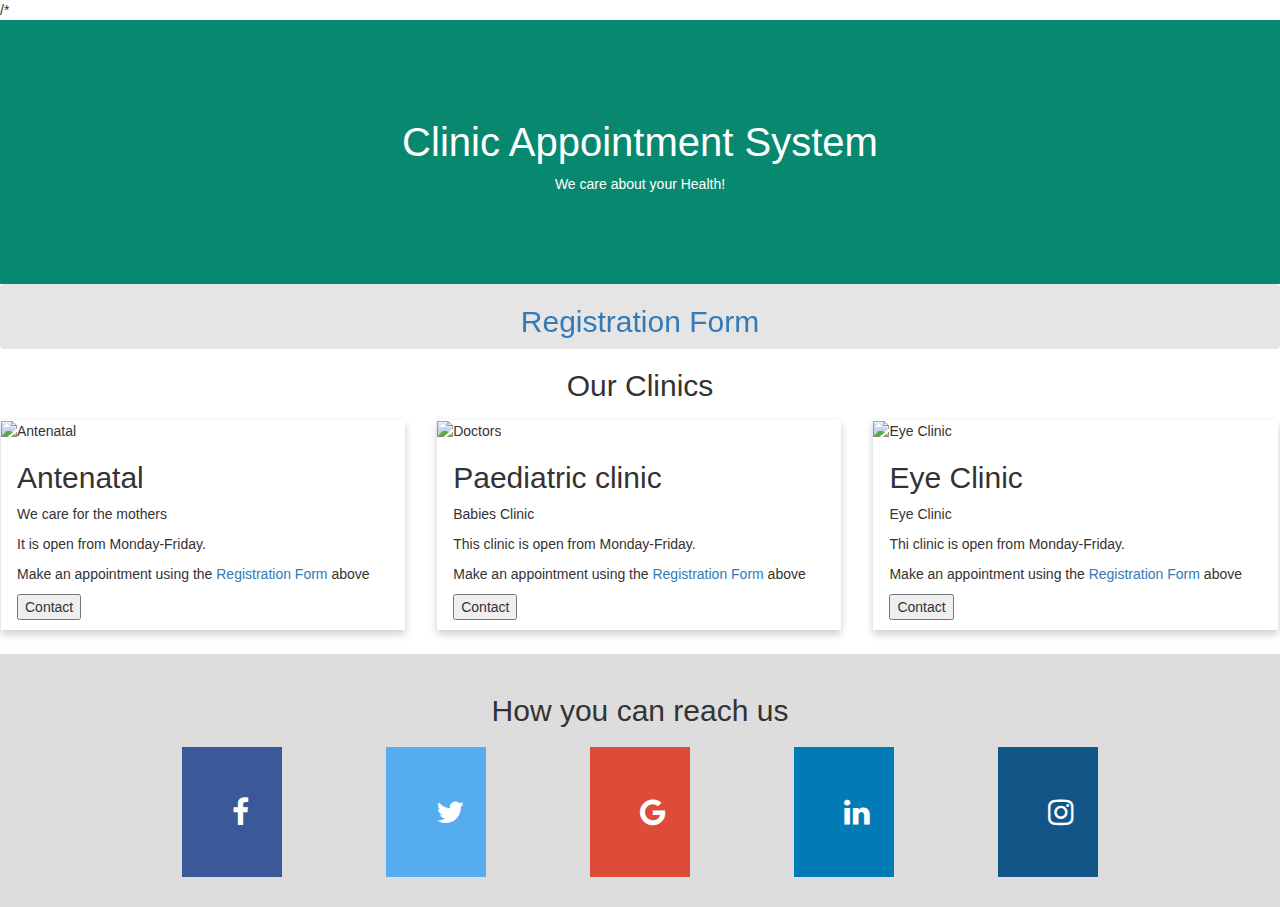
==== index.html @ 600f1c12 "Add files via upload" ====
<!DOCTYPE html>
<html lang="en">
<head>
  <title>Imani Clinic Appointment Form</Form></title>
  <meta charset="utf-8">
  <meta name="viewport" content="width=device-width, initial-scale=1">
  <link rel="stylesheet" href="https://maxcdn.bootstrapcdn.com/bootstrap/3.4.1/css/bootstrap.min.css">
  /*<link rel="stylesheet" href="https://cdnjs.cloudflare.com/ajax/libs/font-awesome/4.7.0/css/font-awesome.min.css">
  <link rel="stylesheet" href="./main.css">
  <script src="https://ajax.googleapis.com/ajax/libs/jquery/3.6.0/jquery.min.js"></script>
  <script src="https://maxcdn.bootstrapcdn.com/bootstrap/3.4.1/js/bootstrap.min.js"></script>
</head>
<body>

<div class="header"id="header">
  <h1>Clinic Appointment System</h1>
  <p>We care about your Health!</p> 
</div>
<div class="navbar" id ="navbar">
  <a href="./clinicf.html"><h2>Registration Form</h2></a>
</div>

<h2 style="text-align:center">Our Clinics</h2>
<div class="row">
  <div class="column">
    <div class="card">
      <img src="images/doctor2.jpg" alt="Antenatal" style="width:100%">
      <div class="container">
        <h2>Antenatal</h2>
        <p class="title">We care for the mothers</p>
        <p>It is open from Monday-Friday.</p>
        <p>Make an appointment using the <a href="./clinicf.html">Registration Form </a> above</p>
        <p><button class="button">Contact</button></p>
      </div>
    </div>
  </div>

  <div class="column">
    <div class="card">
      <img src="images/padiatric2.jpg" alt="Doctors" style="width:100%">
      <div class="container">
        <h2>Paediatric clinic</h2>
        <p class="title">Babies Clinic</p>
        <p>This clinic is open from Monday-Friday.</p>
        <p>Make an appointment using the <a href="./clinicf.html">Registration Form</a> above</p>
        <p><button class="button">Contact</button></p>
      </div>
    </div>
  </div>
  
  <div class="column">
    <div class="card">
      <img src="images/eye1.jpg" alt="Eye Clinic" style="width:100%">
      <div class="container">
        <h2>Eye Clinic</h2>
        <p class="title">Eye Clinic</p>
        <p>Thi clinic is open from Monday-Friday.</p>
        <p>Make an appointment using the <a href="./clinicf.html">Registration Form</a> above</p>
        <p><button class="button">Contact</button></p>
      </div>
    </div>
  </div>
</div>
<footer>
  <div class="footer"id="footer">
    <h2>How you can reach us</h2>
    <nav>
      <a href="https://www.facebook.com/halisistore" class="fa fa-facebook"></a> 
      <a href="https://twitter.com/i/flow/login" class="fa fa-twitter"></a>
      <a href="https://www.google.com/" class="fa fa-google"></a>
      <a href="https://www.linkedin.com/mercyccheruiyot" class="fa fa-linkedin"></a>
      <a href=" https://www.instagram.com/halisistore" class="fa fa-instagram"></a>
    </nav>
  </div>
  
</footer>

</body>
</html>
---- main.css ----
body {
    font-family: Arial, Helvetica, sans-serif;
    margin: 0;
    
  }
  
  .header {
    padding: 80px;
    text-align: center;
    background: #08886e;
    color: white;
  }
  
  .header h1 {
    font-size: 40px;
    text-align: center;
  }
  a h2{
    text-align: center;
  }

  .navbar {
    overflow: hidden;
    background-color: rgba(51, 51, 51, 0.13);
    position: sticky;
    position: -webkit-sticky;
    top: 0;
    text-align:center
  }
  .column {
    float: left;
    width: 33.3%;
    margin-bottom: 16px;
    padding: 0 8px;
  }
  .card {
    box-shadow: 0 4px 8px 0 rgba(0, 0, 0, 0.2);
    margin: 8px;}
    .container {
      padding: 0 16px;
    }
    
    .container::after, .row::after {
      content: "";
      clear: both;
      display: table;
    }

  .footer {
    padding: 20px;
    text-align: center;
    background: #ddd;
  }
  
 
  @media screen and (max-width: 700px) {
    .row {   
      flex-direction: column;
    }
  }
  
      .fa {
        padding: 50px;
        font-size: 30px;
        width: 60px;
        text-align: center;
        text-decoration: none;
        margin: 10px 50px;
      }
      
      .fa:hover {
          opacity: 0.7;
      }
      
      .fa-facebook {
        background: #3B5998;
        color: white;
      }
      
      .fa-twitter {
        background: #55ACEE;
        color: white;
      }
      
      .fa-google {
        background: #dd4b39;
        color: white;
      }
      
      .fa-linkedin {
        background: #007bb5;
        color: white;
      }
    
      
      .fa-instagram {
        background: #125688;
        color: white;
      }
      
.clinicf{
	width: 450px;
	font-size: 16px;
	background: #495C70;
	padding: 30px 30px 15px 30px;
	border: 5px solid #53687E;
}
.clinicf input[type=submit],
.clinicf input[type=button],
.clinicf input[type=text],
.clinicf input[type=tel],
.clinicf input[type=email],
.clinicf textarea,
.clinicf label
{
	font-family: Georgia, "Times New Roman", Times, serif;
	font-size: 16px;
	color: #fff;

}
.clinicf input[type=tel]
{
    font-family: Georgia, "Times New Roman", Times, serif;
	font-size: 16px;
	color: #394D61;

}
.clinicf label {
	display:block;
	margin-bottom: 10px;
}
.clinicf label > span{
	display: inline-block;
	float: left;
	width: 150px;
}
.clinicf input[type=text],
.clinicf input[type=email] 
{
	background: transparent;
	border: none;
	border-bottom: 1px dashed #83A4C5;
	width: 275px;
	outline: none;
	padding: 0px 0px 0px 0px;
	font-style: italic;
}
.clinicf textarea{
	font-style: italic;
	padding: 0px 0px 0px 0px;
	background: transparent;
	outline: none;
	border: none;
	border-bottom: 1px dashed #83A4C5;
	width: 275px;
	overflow: hidden;
	resize:none;
	height:20px;
}

.clinicf textarea:focus, 
.clinicf input[type=text]:focus,
clinicf input[type=tel]:focus,
.clinicf input[type=email]:focus,
.clinicf input[type=email] :focus
{
	border-bottom: 1px dashed #D9FFA9;
}

.clinicf input[type=submit],
.clinicf input[type=button]{
	background: #576E86;
	border: none;
	padding: 8px 10px 8px 10px;
	border-radius: 5px;
	color: #A8BACE;
}
.clinicf input[type=submit]:hover,
.clinicf input[type=button]:hover{
background: #394D61;
}
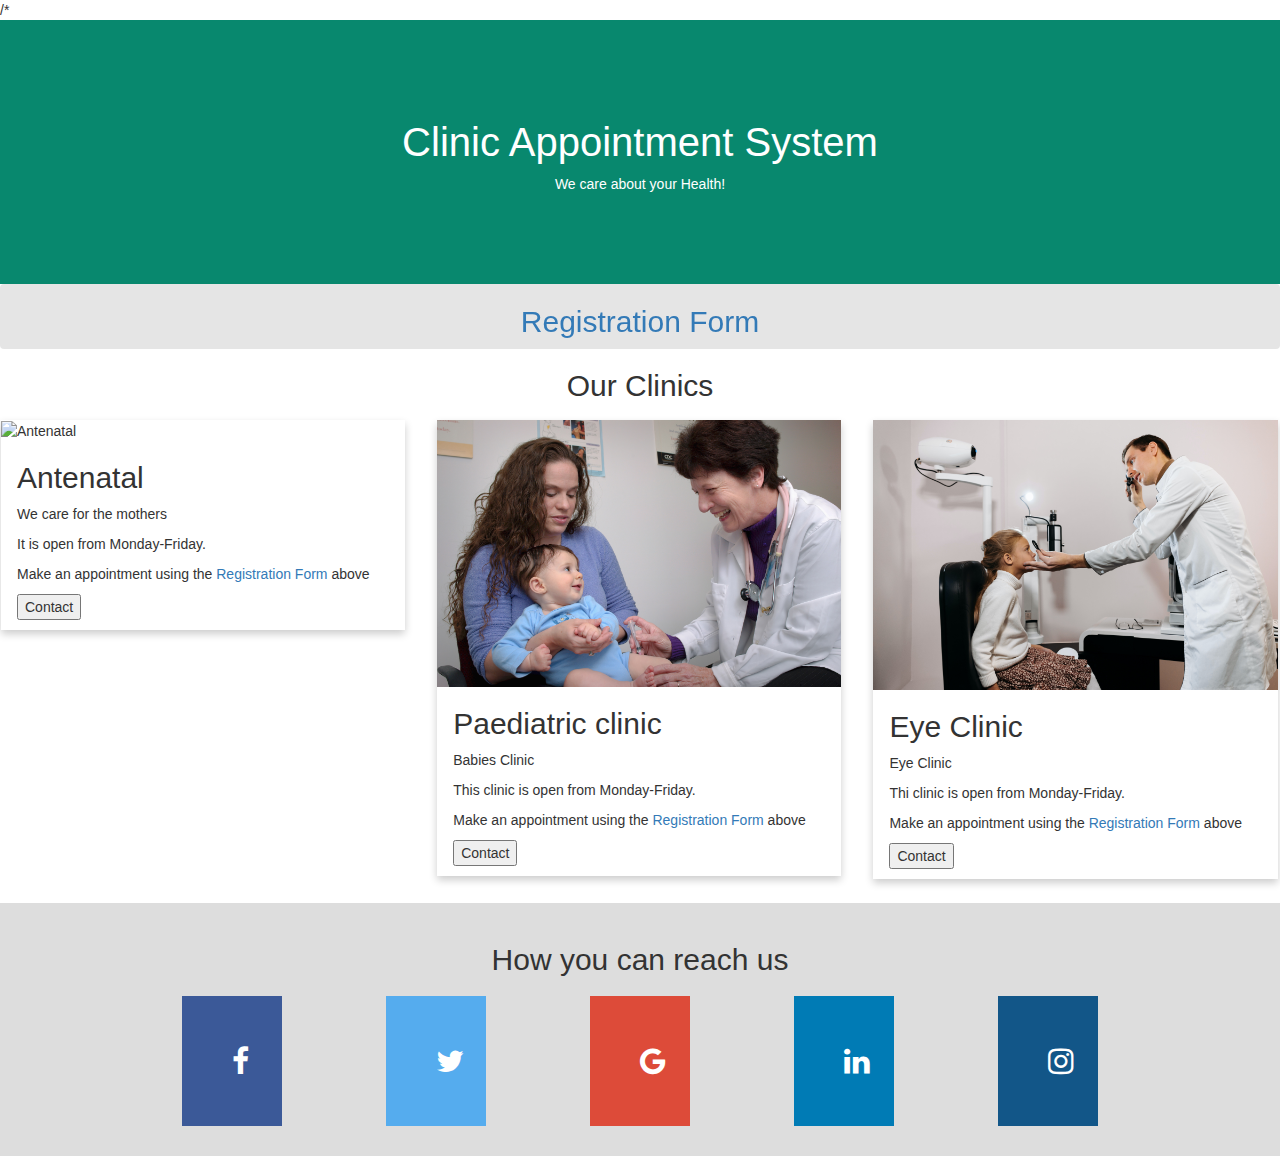
==== commit c22bfb2b: "Completed assignment" ====
--- a/index.html
+++ b/index.html
@@ -18,20 +18,41 @@
 </div>
 <div class="navbar" id ="navbar">
   <a href="./clinicf.html"><h2>Registration Form</h2></a>
+  <p id="demo"></p>
+  <script>
+    const x=document.getElementById("navbar");
+x.addEventListener("click",register);
+ function register(){
+alert("Register Here!");
+   
+}
+  </script>
 </div>
 
 <h2 style="text-align:center">Our Clinics</h2>
 <div class="row">
   <div class="column">
     <div class="card">
-      <img src="images/doctor2.jpg" alt="Antenatal" style="width:100%">
+      <img id="image"src="images/doctor2.jpg" alt="Antenatal" style="width:100%">
       <div class="container">
         <h2>Antenatal</h2>
         <p class="title">We care for the mothers</p>
         <p>It is open from Monday-Friday.</p>
         <p>Make an appointment using the <a href="./clinicf.html">Registration Form </a> above</p>
-        <p><button class="button">Contact</button></p>
+    
+        <p><button class="button" onclick= "showHide()">Contact</button></p>
       </div>
+      <script>
+      function showHide(){
+        const myform1= document.getElementById("myform1");
+        if(myform1.style.display==="none"){
+           myform1.style.display="block";
+        }
+        else{
+           myform1.style.display="none";
+        }
+     };
+    </script>
     </div>
   </div>
 
@@ -43,7 +64,7 @@
         <p class="title">Babies Clinic</p>
         <p>This clinic is open from Monday-Friday.</p>
         <p>Make an appointment using the <a href="./clinicf.html">Registration Form</a> above</p>
-        <p><button class="button">Contact</button></p>
+        <p><button class="button" onclick= "showHide()" >Contact</button></p>
       </div>
     </div>
   </div>
@@ -56,7 +77,7 @@
         <p class="title">Eye Clinic</p>
         <p>Thi clinic is open from Monday-Friday.</p>
         <p>Make an appointment using the <a href="./clinicf.html">Registration Form</a> above</p>
-        <p><button class="button">Contact</button></p>
+        <p><button class="button"onclick="showHide()">Contact</button></p>
       </div>
     </div>
   </div>
@@ -74,6 +95,35 @@
   </div>
   
 </footer>
+<form id="myform1" class="clinicf" id="form" >
+  <h1>Imani Clinic Appointment Form</h1>
+  
+    <label for="fullname">
+    <span>Enter Your Name</span><input type="text"id="fullname"name="fullname" required="true" />
+    </label>
+    <label for="email">
+    <span>Email Address</span><input type="email" id="email" name="email" required="true" />
+    </label>
+    <label for="phone">
+    <span>Phone number:</span><input type="tel" id="phone" name="phone" placeholder="07xx-xxxxxx"pattern="[0-9]{4}-[0-9]{6}"required="true" />
+    </label>
+    <label for="clinic">
+        <span>Type Of Clinic:</span>
+        <select id="clinic" name="clinic"required="true"><br>
+          <option value="Dental">Dental Clinic</option>
+          <option value="Eye">Eye Clinic</option>
+          <option value="Paediatric">Paediatric Clinic</option>
+          <option value="Antenatal">Antenatal Clinic</option>
+        </select><br></fieldset>
+    </label>
+    <label for="datetime">
+        <span>Appointment Date:</span>
+  <input type="datetime-local" id="datetime" name="datetime" required="true"><br><br>
+</label>
+    <label>
+    <span> </span><input type="submit" value="Submit" />
+    </label>
+    </form>
 
 </body>
 </html>--- a/main.css
+++ b/main.css
@@ -182,6 +182,12 @@
 .clinicf input[type=button]:hover{
 background: #394D61;
 }
+#myform1{
+  display:none;
+}
+p#demo{
+  color: #000
+}
 
       
       
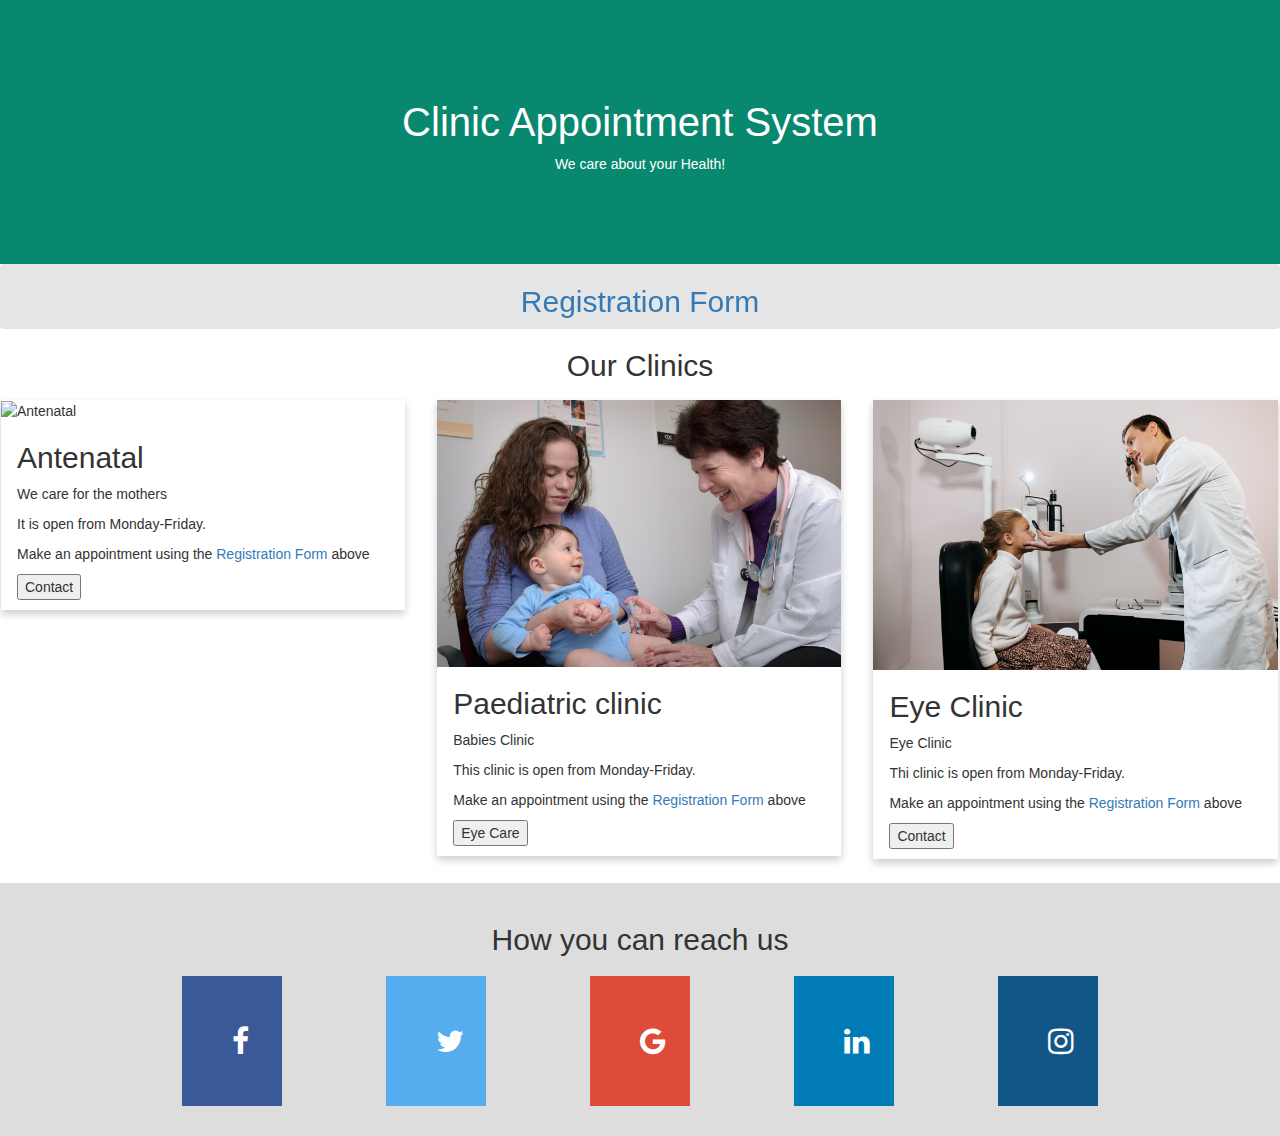
==== commit 215d835a: "Adding the eye video" ====
--- a/index.html
+++ b/index.html
@@ -5,7 +5,7 @@
   <meta charset="utf-8">
   <meta name="viewport" content="width=device-width, initial-scale=1">
   <link rel="stylesheet" href="https://maxcdn.bootstrapcdn.com/bootstrap/3.4.1/css/bootstrap.min.css">
-  /*<link rel="stylesheet" href="https://cdnjs.cloudflare.com/ajax/libs/font-awesome/4.7.0/css/font-awesome.min.css">
+  <link rel="stylesheet" href="https://cdnjs.cloudflare.com/ajax/libs/font-awesome/4.7.0/css/font-awesome.min.css">
   <link rel="stylesheet" href="./main.css">
   <script src="https://ajax.googleapis.com/ajax/libs/jquery/3.6.0/jquery.min.js"></script>
   <script src="https://maxcdn.bootstrapcdn.com/bootstrap/3.4.1/js/bootstrap.min.js"></script>
@@ -17,7 +17,7 @@
   <p>We care about your Health!</p> 
 </div>
 <div class="navbar" id ="navbar">
-  <a href="./clinicf.html"><h2>Registration Form</h2></a>
+  <a href="./clinicform.html"><h2>Registration Form</h2></a>
   <p id="demo"></p>
   <script>
     const x=document.getElementById("navbar");
@@ -29,73 +29,7 @@
   </script>
 </div>
 
-<h2 style="text-align:center">Our Clinics</h2>
-<div class="row">
-  <div class="column">
-    <div class="card">
-      <img id="image"src="images/doctor2.jpg" alt="Antenatal" style="width:100%">
-      <div class="container">
-        <h2>Antenatal</h2>
-        <p class="title">We care for the mothers</p>
-        <p>It is open from Monday-Friday.</p>
-        <p>Make an appointment using the <a href="./clinicf.html">Registration Form </a> above</p>
-    
-        <p><button class="button" onclick= "showHide()">Contact</button></p>
-      </div>
-      <script>
-      function showHide(){
-        const myform1= document.getElementById("myform1");
-        if(myform1.style.display==="none"){
-           myform1.style.display="block";
-        }
-        else{
-           myform1.style.display="none";
-        }
-     };
-    </script>
-    </div>
-  </div>
-
-  <div class="column">
-    <div class="card">
-      <img src="images/padiatric2.jpg" alt="Doctors" style="width:100%">
-      <div class="container">
-        <h2>Paediatric clinic</h2>
-        <p class="title">Babies Clinic</p>
-        <p>This clinic is open from Monday-Friday.</p>
-        <p>Make an appointment using the <a href="./clinicf.html">Registration Form</a> above</p>
-        <p><button class="button" onclick= "showHide()" >Contact</button></p>
-      </div>
-    </div>
-  </div>
-  
-  <div class="column">
-    <div class="card">
-      <img src="images/eye1.jpg" alt="Eye Clinic" style="width:100%">
-      <div class="container">
-        <h2>Eye Clinic</h2>
-        <p class="title">Eye Clinic</p>
-        <p>Thi clinic is open from Monday-Friday.</p>
-        <p>Make an appointment using the <a href="./clinicf.html">Registration Form</a> above</p>
-        <p><button class="button"onclick="showHide()">Contact</button></p>
-      </div>
-    </div>
-  </div>
-</div>
-<footer>
-  <div class="footer"id="footer">
-    <h2>How you can reach us</h2>
-    <nav>
-      <a href="https://www.facebook.com/halisistore" class="fa fa-facebook"></a> 
-      <a href="https://twitter.com/i/flow/login" class="fa fa-twitter"></a>
-      <a href="https://www.google.com/" class="fa fa-google"></a>
-      <a href="https://www.linkedin.com/mercyccheruiyot" class="fa fa-linkedin"></a>
-      <a href=" https://www.instagram.com/halisistore" class="fa fa-instagram"></a>
-    </nav>
-  </div>
-  
-</footer>
-<form id="myform1" class="clinicf" id="form" >
+<!-- <form id="myform1" class="clinicf" id="form" >
   <h1>Imani Clinic Appointment Form</h1>
   
     <label for="fullname">
@@ -124,6 +58,82 @@
     <span> </span><input type="submit" value="Submit" />
     </label>
     </form>
+    -->
+
+<h2 style="text-align:center">Our Clinics</h2>
+<div class="row">
+  <div class="column">
+    <div class="card">
+      <img id="image"src="images/doctor2.jpg" alt="Antenatal" style="width:100%">
+      <div class="container">
+        <h2>Antenatal</h2>
+        <p class="title">We care for the mothers</p>
+        <p>It is open from Monday-Friday.</p>
+        <p>Make an appointment using the <a href="./clinicform.html">Registration Form </a> above</p>
+    
+        <p><button class="button" onclick= "showHide()">Contact</button></p>
+      </div>
+      <script>
+      function showHide(){
+        const myform1= document.getElementById("myform1");
+        if(myform1.style.display==="none"){
+           myform1.style.display="block";
+        }
+        else{
+           myform1.style.display="none";
+        }
+     };
+    </script>
+    </div>
+  </div>
+
+  <div class="column">
+    <div class="card">
+      <img src="images/padiatric2.jpg" alt="Doctors" style="width:100%">
+      <div class="container">
+        <h2>Paediatric clinic</h2>
+        <p class="title">Babies Clinic</p>
+        <p>This clinic is open from Monday-Friday.</p>
+        <p>Make an appointment using the <a href="./clinicform.html">Registration Form</a> above</p>
+        <p><button class="button" onclick= "showHide()" >Eye Care</button></p>
+      </div>
+    </div>
+  </div>
+  
+  <div class="column">
+    <div class="card">
+      <img src="images/eye1.jpg" alt="Eye Clinic" style="width:100%">
+      <div class="container">
+        <h2>Eye Clinic</h2>
+        <p class="title">Eye Clinic</p>
+        <p>Thi clinic is open from Monday-Friday.</p>
+        <p>Make an appointment using the <a href="./clinicform.html">Registration Form</a> above</p>
+        <p><button class="button"onclick="showHide()">Contact</button></p>
+      </div>
+    </div>
+  </div>
+</div>
+</div>
+<video id="myform1" width="400" controls>
+  <source src="./images/eyes.mp4" type="video/mp4">
+  
+  Your browser does not support HTML video.
+</video>
+
+<footer>
+  <div class="footer"id="footer">
+    <h2>How you can reach us</h2>
+    <nav>
+      <a href="https://www.facebook.com/halisistore" class="fa fa-facebook"></a> 
+      <a href="https://twitter.com/i/flow/login" class="fa fa-twitter"></a>
+      <a href="https://www.google.com/" class="fa fa-google"></a>
+      <a href="https://www.linkedin.com/mercyccheruiyot" class="fa fa-linkedin"></a>
+      <a href=" https://www.instagram.com/halisistore" class="fa fa-instagram"></a>
+    </nav>
+  </div>
+  
+</footer>
+
 
 </body>
 </html>--- a/main.css
+++ b/main.css
@@ -100,13 +100,24 @@
         background: #125688;
         color: white;
       }
+    #formbody
+    {
+      background-image: url(./images/doctor2.jpg);
+      background-position-x:50%;
+      background-position-y:50% ;
+
+    }
       
 .clinicf{
 	width: 450px;
 	font-size: 16px;
-	background: #495C70;
+	background: #f3f4f5;
+  margin:auto;
 	padding: 30px 30px 15px 30px;
 	border: 5px solid #53687E;
+  align: center;
+
+  
 }
 .clinicf input[type=submit],
 .clinicf input[type=button],
@@ -118,7 +129,7 @@
 {
 	font-family: Georgia, "Times New Roman", Times, serif;
 	font-size: 16px;
-	color: #fff;
+	color: rgb(17, 1, 1);
 
 }
 .clinicf input[type=tel]
@@ -182,6 +193,16 @@
 .clinicf input[type=button]:hover{
 background: #394D61;
 }
+clinicf input[type=button]:hover,
+.clinicf input[name=home]:hover{
+  background: #576E86;
+	border: none;
+	padding: 8px 10px 8px 10px;
+	border-radius: 5px;
+	color: #0000;
+  text-align: center;
+ 
+}
 #myform1{
   display:none;
 }
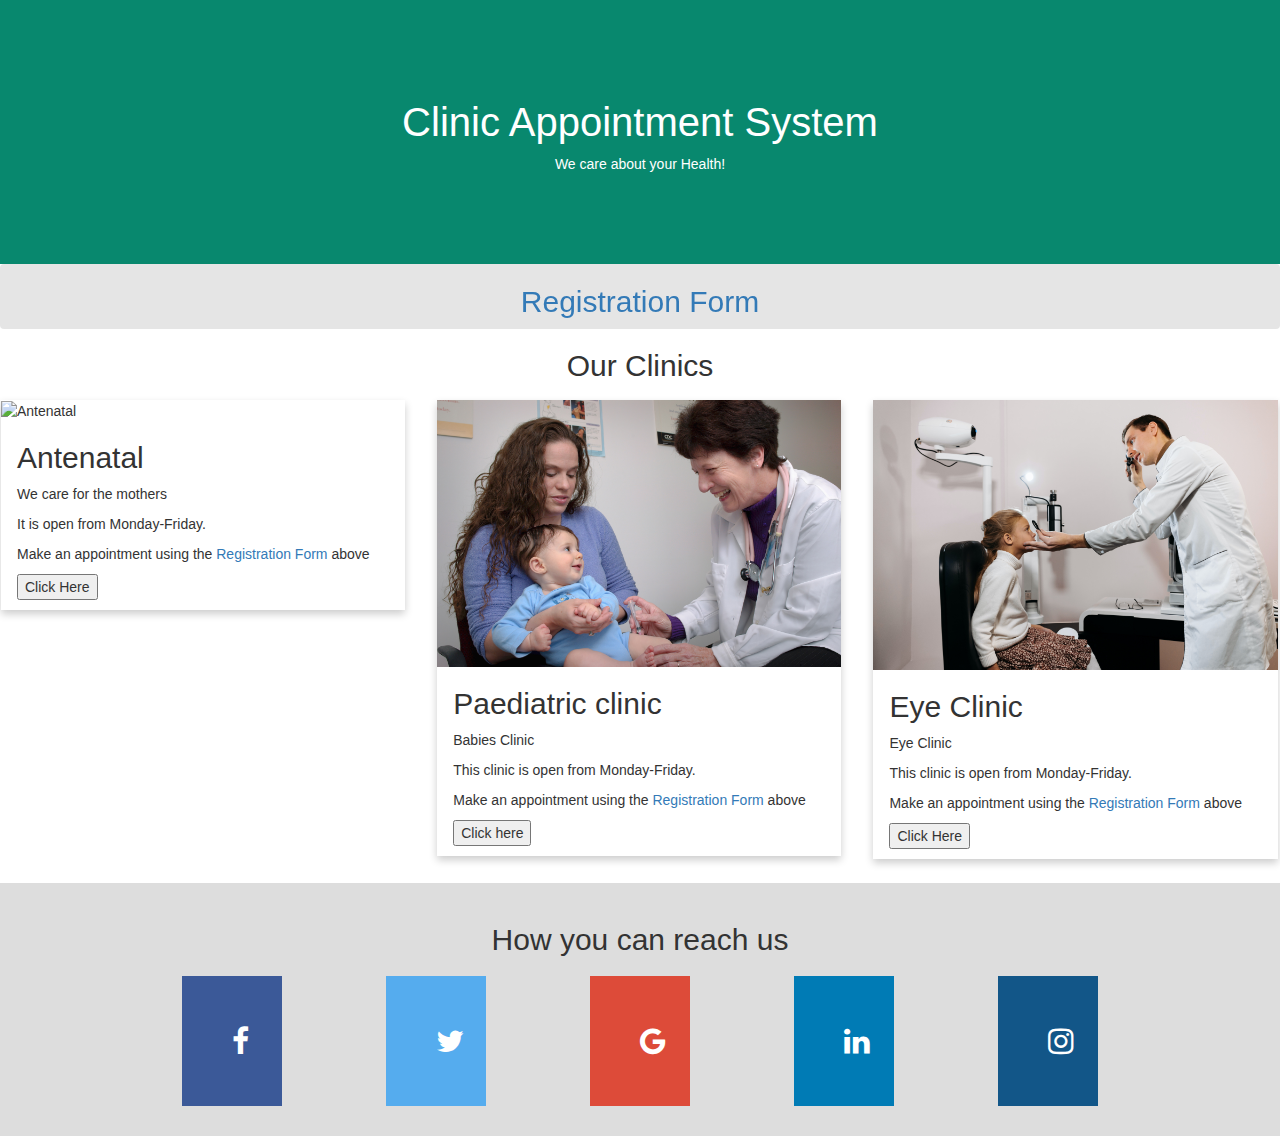
==== commit b54f33b4: "Completed assignment" ====
--- a/index.html
+++ b/index.html
@@ -19,14 +19,7 @@
 <div class="navbar" id ="navbar">
   <a href="./clinicform.html"><h2>Registration Form</h2></a>
   <p id="demo"></p>
-  <script>
-    const x=document.getElementById("navbar");
-x.addEventListener("click",register);
- function register(){
-alert("Register Here!");
-   
-}
-  </script>
+ 
 </div>
 
 <!-- <form id="myform1" class="clinicf" id="form" >
@@ -71,7 +64,7 @@
         <p>It is open from Monday-Friday.</p>
         <p>Make an appointment using the <a href="./clinicform.html">Registration Form </a> above</p>
     
-        <p><button class="button" onclick= "showHide()">Contact</button></p>
+        <p><button class="button" onclick= "showHide()">Click Here</button></p>
       </div>
       <script>
       function showHide(){
@@ -95,7 +88,7 @@
         <p class="title">Babies Clinic</p>
         <p>This clinic is open from Monday-Friday.</p>
         <p>Make an appointment using the <a href="./clinicform.html">Registration Form</a> above</p>
-        <p><button class="button" onclick= "showHide()" >Eye Care</button></p>
+        <p><button class="button" onclick= "showHide()" >Click here</button></p>
       </div>
     </div>
   </div>
@@ -106,9 +99,9 @@
       <div class="container">
         <h2>Eye Clinic</h2>
         <p class="title">Eye Clinic</p>
-        <p>Thi clinic is open from Monday-Friday.</p>
+        <p>This clinic is open from Monday-Friday.</p>
         <p>Make an appointment using the <a href="./clinicform.html">Registration Form</a> above</p>
-        <p><button class="button"onclick="showHide()">Contact</button></p>
+        <p><button class="button"onclick="showHide()">Click Here</button></p>
       </div>
     </div>
   </div>
--- a/main.css
+++ b/main.css
@@ -115,7 +115,6 @@
   margin:auto;
 	padding: 30px 30px 15px 30px;
 	border: 5px solid #53687E;
-  align: center;
 
   
 }
@@ -205,6 +204,8 @@
 }
 #myform1{
   display:none;
+  margin:auto;
+  background-color:#A8BACE
 }
 p#demo{
   color: #000
